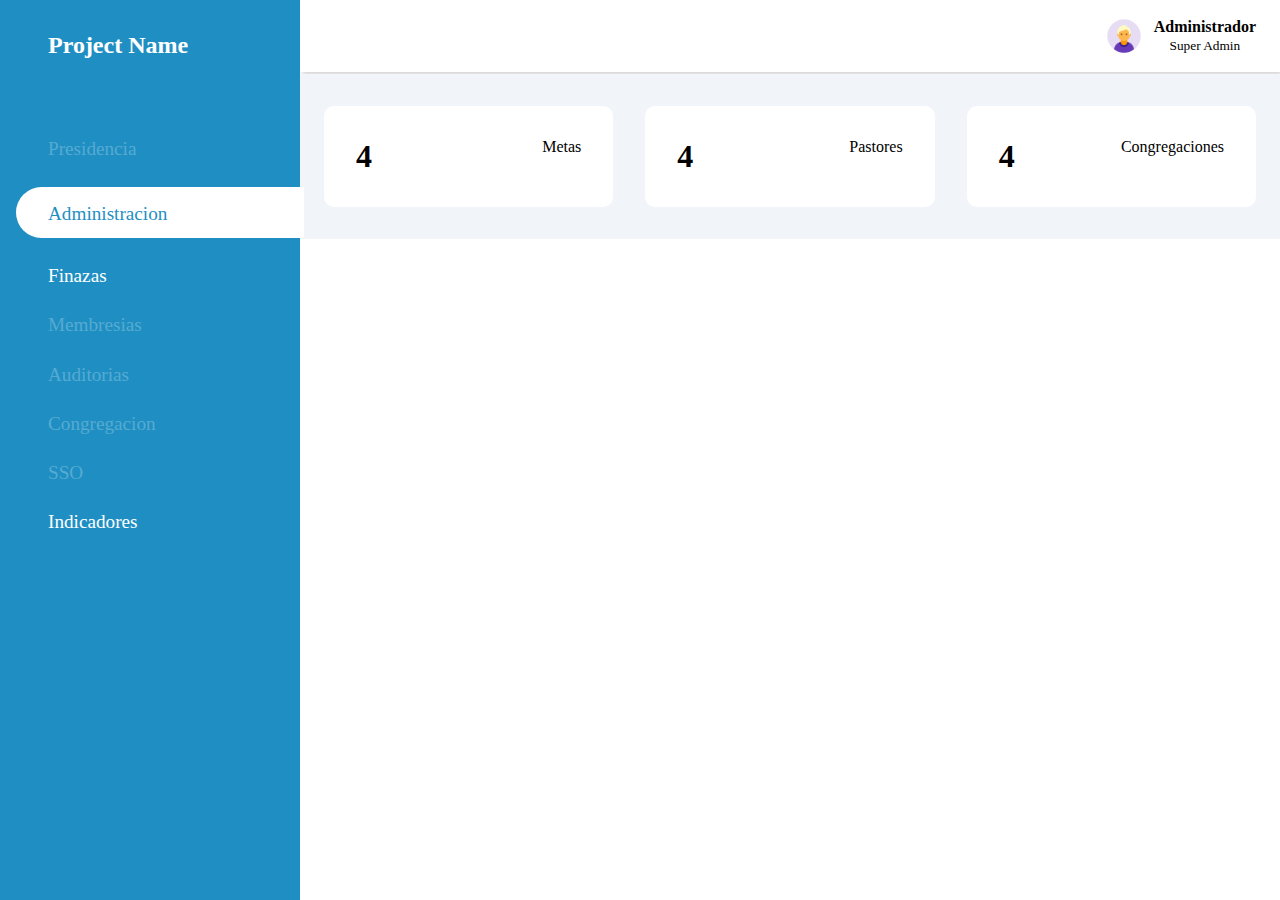
==== index.html @ 47a43f18 "finance" ====
<!DOCTYPE html>
<html lang="es">
  <head>
    <meta charset="UTF-8" />
    <meta http-equiv="X-Ua-Compatible" content="IE=edge" />
    <meta name="viewport" content="width=device-width, initial-scale=1.0" />
    <title>Project</title>
    <link
      rel="stylesheet"
      href="https://maxst.icons8.com/vue-static/landings/line-awesome/line-awesome/1.3.0/css/line-awesome.min.css"
    />
    <link rel="preconnect" href="https://fonts.gstatic.com" />
    <link
      href="https://fonts.googleapis.com/css2?family=Poppins:wght@300;400;500;600&display=swap"
      rel="stylesheet"
    />

    <link rel="stylesheet" href="./css/style.css" />
  </head>
  <body>
    <input
      type="checkbox"
      style="position: fixed; display: none"
      id="nav-toggle"
    />
    <div class="sidebar">
      <div class="sidebar-brand">
        <h2>
          <i class="las la-church"></i>
          <span class="site-name">Project Name</span>
        </h2>
      </div>

      <div class="sidebar-menu">
        <ul>
          <li class="inactive">
            <a><i class="las la-tools"></i> <span>Presidencia</span></a>
          </li>
          <li>
            <a class="active" href="./index.html"
              ><i class="las la-users-cog"></i> <span>Administracion</span></a
            >
          </li>
          <li>
            <a href="./finanzas.html"
              ><i class="las la-coins"></i> <span>Finazas</span></a
            >
          </li>
          <li class="inactive">
            <a><i class="las la-users"></i> <span>Membresias</span></a>
          </li>
          <li class="inactive">
            <a><i class="las la-search-dollar"></i> <span> Auditorias</span></a>
          </li>
          <li class="inactive">
            <a
              ><i class="las la-praying-hands"></i> <span>Congregacion</span></a
            >
          </li>
          <li class="inactive">
            <a><i class="las la-igloo"></i> <span>SSO</span></a>
          </li>
          <li>
            <a><i class="las la-compass"></i> <span>Indicadores</span></a>
          </li>
        </ul>
      </div>
    </div>

    <div class="main-content">
      <header>
        <h2>
          <label for="nav-toggle">
            <span class="las la-bars"></span>
          </label>
        </h2>

        <div class="user-wrapper">
          <img src="./img/avatar.png" alt="avatar" height="40px" />
          <div class="user-data">
            <h4>Administrador</h4>
            <small>Super Admin</small>
          </div>
        </div>
      </header>

      <main>
        <div class="cards-container">
          <div class="cards">
            <div class="card-single">
              <h1>4</h1>
              <span>Metas</span>
            </div>
            <div class="card-single">
              <h1>4</h1>
              <span>Pastores</span>
            </div>
            <div class="card-single">
              <h1>4</h1>
              <span>Congregaciones</span>
            </div>
          </div>
        </div>
      </main>
    </div>
  </body>
</html>
---- css/style.css ----
:root {
  --main-color: #1f8fc3;
  --dark-color: #1d223a;
  --gray-color: #8390a2;
}

* {
  padding: 0;
  margin: 0;
  box-sizing: content-box;
  list-style-type: none;
  text-decoration: none;
  font-family: "Poppins,sans-serif";
}

.sidebar {
  width: 300px;
  position: fixed;
  left: 0;
  top: 0;
  height: 100%;
  background: var(--main-color);
  z-index: 100;
  transition: width 300ms;
}

.sidebar-brand {
  height: 90px;
  padding: 2rem 0rem 1rem 2rem;
  color: #fff;
}

.sidebar-brand span {
  display: inline-block;
}

.sidebar-menu li {
  width: 96%;
  margin-bottom: 1.7rem;
  padding-left: 1rem;
}

.sidebar-menu a {
  padding-left: 1rem;
  display: block;
  color: #fff;
  font-size: 1.1rem;
}

i {
  margin-right: 1rem;
}

.sidebar-menu a.active {
  background: #fff;
  padding-top: 1rem;
  padding-bottom: 0.8rem;
  color: var(--main-color);
  border-radius: 30px 0px 0px 30px;
}
.sidebar-menu .inactive span {
  color: rgba(255, 255, 255, 0.253) !important;
}

.sidebar-menu a:first-child {
  font-size: 1.2rem;
  padding-right: 1rem;
}

#nav-toggle:checked + .sidebar {
  width: 70px;
}

#nav-toggle:checked + .sidebar .sidebar-brand,
#nav-toggle:checked + .sidebar li {
  padding-left: 1rem;
  text-align: center;
}

#nav-toggle:checked + .sidebar li a {
  padding-left: 0rem;
}

#nav-toggle:checked + .sidebard .sidebar-brand span:last-child,
#nav-toggle:checked + .sidebar li a span:last-child {
  display: none;
}

#nav-toggle:checked ~ .main-content {
  margin-left: 70px;
}

#nav-toggle:checked ~ .main-content header {
  width: calc(100%-70px);
  left: 70px;
}

.main-content {
  transition: margin-left 300ms;
  margin-left: 300px;
}

header {
  background: #fff;
  display: flex;
  justify-content: space-between;
  align-items: center;
  padding: 1rem 1.5rem;
  box-shadow: 2px 2px 5px rgba(0, 0, 0, 0.2);
  left: 300px;
  width: calc(100%-300px);
  top: 0;
  z-index: 100;
  transition: left 300ms;
}

header h2 {
  color: #222;
}

header label span {
  font-size: 1.7rem;
  padding-right: 1rem;
}
.user-wrapper {
  display: flex;
}

.user-wrapper img {
  margin-right: 10px;
}

.user-data {
  text-align: center;
  padding-top: 2px;
}

main {
  margin-top: 2px;
  padding: 2rem 1.5rem;
  background: #f1f5f9;
  min-height: calc(100vh-90px);
}

.cards {
  display: grid;
  grid-template-columns: repeat(3, 1fr);
  grid-gap: 2rem;
}

.card-single {
  display: flex;
  justify-content: space-between;
  background: #fff;
  padding: 2rem;
  border-radius: 10px;
}
#nav-toggle:checked + .sidebar .sidebar-brand h2 span:last-child {
  display: inline;
  font-size: 10px;
  display: flex;
  margin-right: 15px;
}

/*MEDIA QUERIES */

@media only screen and (max-width: 1200px) {
  .sidebar {
    width: 70px;
  }
  .sidebar .sidebar-brand,
  .sidebar li {
    padding-left: 1rem;
    text-align: center;
  }
  .sidebar li a {
    padding-left: 0rem;
  }

  .sidebar .sidebar-brand h2 span:last-child,
  .sidebar li a span:last-child {
    display: none;
  }

  .main-content {
    margin-left: 70px;
  }

  .main-content header {
    width: calc(100%-70px);
    left: 70px;
  }
}

@media only screen and (max-width: 768px) {
  .cards {
    grid-template-columns: repeat(2, 1fr);
  }

  .search-wrapper {
    display: none;
  }

  .sidebar {
    left: -100% !important;
  }

  header h2 {
    display: flex;
    align-items: center;
  }

  header h2 label {
    display: inline-block;
    text-align: center;

    padding-right: 0rem;
    margin-right: 0rem;
    height: 40px;
    width: 40px;
    border-radius: 50%;

    display: flex;
    z-index: 200;
  }

  header h2 span {
    text-align: center;
    padding-right: 0rem;
  }

  header {
    width: 100% !important;
    left: 0 !important;
  }

  .nav-toggle {
    position: fixed;
    left: 0;
  }
  .main-content {
    width: 100%;
    margin-left: 0rem;
  }

  #nav-toggle:checked + .sidebar {
    left: 0 !important;
    z-index: 100;
    width: 300px;
  }

  #nav-toggle:checked + .sidebar li a {
    padding-left: 1rem;
  }

  #nav-toggle:checked + .sidebar .sidebar-brand h2 span:last-child,
  #nav-toggle:checked + .sidebar li a span:last-child {
    display: inline;
  }
}

@media only screen and (max-width: 564px) {
  .cards {
    grid-template-columns: 100%;
  }
  .user-wrapper {
    margin-right: 2rem;
  }
}
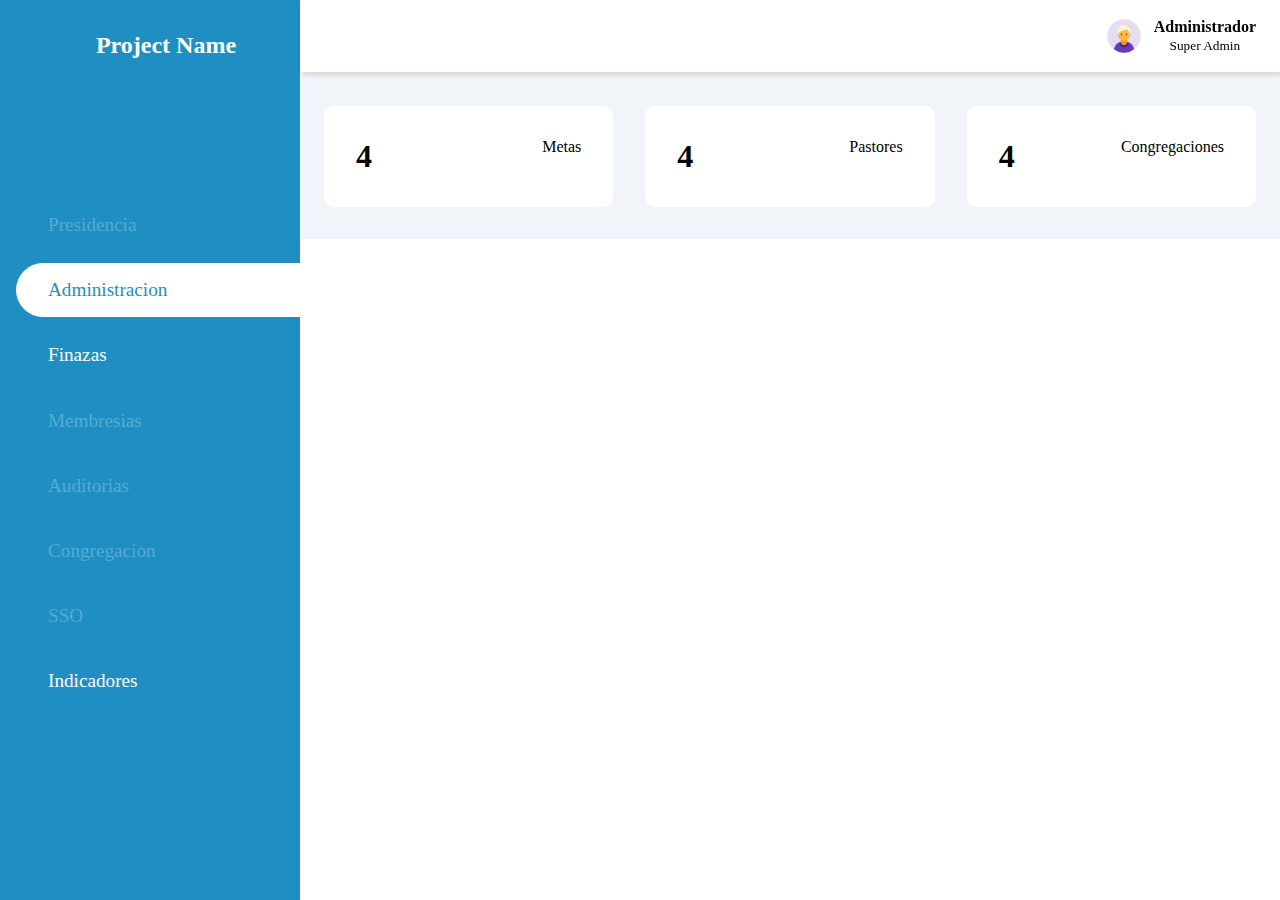
==== commit e46900ee: "some script" ====
--- a/index.html
+++ b/index.html
@@ -23,7 +23,7 @@
       style="position: fixed; display: none"
       id="nav-toggle"
     />
-    <div class="sidebar">
+    <div class="sidebar" id="sidebar">
       <div class="sidebar-brand">
         <h2>
           <i class="las la-church"></i>
@@ -70,7 +70,7 @@
     <div class="main-content">
       <header>
         <h2>
-          <label for="nav-toggle">
+          <label for="nav-toggle" id="label-nav-toggle">
             <span class="las la-bars"></span>
           </label>
         </h2>
@@ -80,6 +80,10 @@
           <div class="user-data">
             <h4>Administrador</h4>
             <small>Super Admin</small>
+          </div>
+          <div class="user-actions">
+            <span><i class="las la-user"></i>Cuenta</span>
+            <span><i class="las la-door-open"></i>Salir</span>
           </div>
         </div>
       </header>
@@ -105,3 +109,5 @@
     </div>
   </body>
 </html>
+
+<script src="./js/script.js"></script>
--- a/css/style.css
+++ b/css/style.css
@@ -25,18 +25,26 @@
 }
 
 .sidebar-brand {
-  height: 90px;
+  height: 150px;
   padding: 2rem 0rem 1rem 2rem;
   color: #fff;
 }
 
-.sidebar-brand span {
-  display: inline-block;
+.sidebar-brand h2 {
+  display: flex;
+  flex-direction: column;
+  justify-content: center;
+  align-items: center;
+  margin-bottom: 4rem;
+}
+
+.sidebar-brand h2 i {
+  font-size: 6rem;
 }
 
 .sidebar-menu li {
   width: 96%;
-  margin-bottom: 1.7rem;
+  margin-bottom: 0.7rem;
   padding-left: 1rem;
 }
 
@@ -51,15 +59,26 @@
   margin-right: 1rem;
 }
 
+.sidebar-menu a {
+  padding: 1rem;
+}
 .sidebar-menu a.active {
   background: #fff;
-  padding-top: 1rem;
-  padding-bottom: 0.8rem;
   color: var(--main-color);
   border-radius: 30px 0px 0px 30px;
 }
 .sidebar-menu .inactive span {
   color: rgba(255, 255, 255, 0.253) !important;
+}
+.sidebar-menu a:hover {
+  background: rgba(255, 255, 255, 0.733);
+
+  color: var(--main-color);
+  border-radius: 30px 0px 0px 30px;
+}
+
+.sidebar-menu .inactive a:hover {
+  background: none;
 }
 
 .sidebar-menu a:first-child {
@@ -112,6 +131,7 @@
   top: 0;
   z-index: 100;
   transition: left 300ms;
+  position: sticky;
 }
 
 header h2 {
@@ -134,6 +154,34 @@
   text-align: center;
   padding-top: 2px;
 }
+
+/*----------------USERACTIONS ----------------------------------*/
+.user-actions {
+  position: absolute;
+  display: none;
+  top: 4.5rem;
+  right: 1;
+  width: 150px;
+  background: white;
+  border: 1px solid rgba(0, 0, 0, 0.11);
+  border-radius: 10px;
+}
+
+.visible {
+  display: flex;
+  flex-direction: column;
+  justify-content: space-around;
+}
+
+.user-actions span {
+  padding: 1rem;
+  cursor: pointer;
+}
+
+.user-actions span:hover {
+  color: var(--main-color);
+}
+/*----------------END USERACTIONS ----------------------------------*/
 
 main {
   margin-top: 2px;
@@ -141,7 +189,11 @@
   background: #f1f5f9;
   min-height: calc(100vh-90px);
 }
-
+.main-finanzas {
+  margin-top: 2px;
+  padding: 2rem 1.5rem;
+  min-height: calc(100vh-90px);
+}
 .cards {
   display: grid;
   grid-template-columns: repeat(3, 1fr);
@@ -162,6 +214,160 @@
   margin-right: 15px;
 }
 
+#nav-toggle:checked + .sidebar .sidebar-brand h2 i {
+  font-size: 3rem;
+}
+
+/*--------------------MAIN SUBMENU-----------------*/
+.main-sub-menu {
+  font-size: 1.1rem;
+  padding: 0rem 2rem;
+  display: flex;
+  justify-content: center;
+}
+
+.main-sub-menu select {
+  cursor: pointer;
+  font-size: 1rem;
+  border: none;
+  color: #fff;
+  background: var(--dark-color);
+  padding: 0.5rem 4.5rem;
+  margin-top: 25px;
+  outline: none;
+}
+/*--------------------END MAIN SUBMENU-----------------*/
+
+/*----------------TABLE  CARD CONTAINER----------------------------------*/
+.table-container {
+  padding: 0rem 2rem;
+}
+
+.card {
+  background: #fff;
+}
+
+.card-header {
+  padding: 1rem;
+  margin: 1rem;
+  display: flex;
+  justify-content: space-between;
+  align-items: center;
+  border-radius: 10px;
+  border: 1px solid #04111f23;
+}
+.card-header button {
+  background: var(--main-color);
+  border-radius: 10px;
+  color: #fff;
+  height: 1.6rem;
+  width: auto;
+  align-self: center;
+  margin-top: 1rem;
+  border: 1px solid var(--main-color);
+}
+
+/*----------------TABLE  FORM ----------------------------------*/
+.table-form {
+  display: grid;
+  grid-template-columns: repeat(5, 1fr);
+  grid-gap: 1rem;
+  justify-content: space-between;
+  width: 80%;
+}
+.table-form label {
+  font-weight: bold;
+  color: rgba(34, 34, 34, 0.836);
+}
+.table-form input,
+select {
+  height: 1.5rem;
+  padding-left: 4px;
+  margin: 10px 0px;
+  border: 1px solid #8390a231;
+  border-radius: 10px;
+}
+.form-control {
+  display: flex;
+  flex-direction: column;
+}
+/*----------------END TABLE  FORM ----------------------------------*/
+/*----------------TABLE ----------------------------------*/
+
+table {
+  border-collapse: collapse;
+}
+
+thead tr {
+  background: var(--dark-color);
+}
+
+thead td {
+  font-weight: 700;
+  color: #fff;
+}
+
+td {
+  padding: 0.5rem 1rem;
+  font-size: 0.9rem;
+  color: rgba(34, 34, 34, 0.781);
+}
+
+td .status {
+  display: inline-block;
+  height: 10px;
+  width: 10px;
+  border-radius: 50%;
+  margin-left: 1rem;
+}
+
+tr td:last-child {
+  display: flex;
+  align-items: center;
+}
+
+.status {
+  display: flex;
+  justify-content: space-between;
+}
+.green {
+  background: rgba(6, 192, 83, 0.486);
+  margin-right: 20px;
+}
+
+.red {
+  background: rgba(219, 69, 10, 0.849);
+  margin-right: 20px;
+}
+
+.orange {
+  background: rgba(240, 160, 11, 0.849);
+  margin-right: 20px;
+}
+
+.table-responsive {
+  width: 100%;
+  overflow-x: auto;
+}
+
+/*----------------------TABLE PAGINATION---------------------------*/
+
+.pagination {
+  width: 90%;
+  display: flex;
+  justify-content: center;
+  margin: auto;
+  padding: 1rem;
+  border-top: 1px solid rgba(128, 128, 128, 0.445);
+}
+.pagination a {
+  color: #1f8fc3;
+  margin: 6px;
+  cursor: pointer;
+}
+
+/*----------------------TABLE PAGINATION---------------------------*/
+
 /*MEDIA QUERIES */
 
 @media only screen and (max-width: 1200px) {
@@ -189,6 +395,10 @@
   .main-content header {
     width: calc(100%-70px);
     left: 70px;
+  }
+
+  .table-form {
+    grid-template-columns: repeat(2, 1fr);
   }
 }
 
@@ -233,6 +443,9 @@
     width: 100% !important;
     left: 0 !important;
   }
+  #nav-toggle:checked ~ .main-content {
+    margin: 0;
+  }
 
   .nav-toggle {
     position: fixed;
@@ -257,12 +470,34 @@
   #nav-toggle:checked + .sidebar li a span:last-child {
     display: inline;
   }
+
+  .sidebar-brand {
+    height: 90px;
+  }
+
+  .sidebar-brand h2 {
+    display: none;
+  }
+
+  .card-header {
+    flex-direction: column;
+    flex-grow: initial;
+    flex-wrap: nowrap;
+    margin-top: 1rem;
+  }
+
+  .table-form {
+    grid-template-columns: repeat(2, 1fr);
+  }
 }
 
 @media only screen and (max-width: 564px) {
   .cards {
     grid-template-columns: 100%;
   }
+  .table-form {
+    grid-template-columns: repeat(1, 1fr);
+  }
   .user-wrapper {
     margin-right: 2rem;
   }
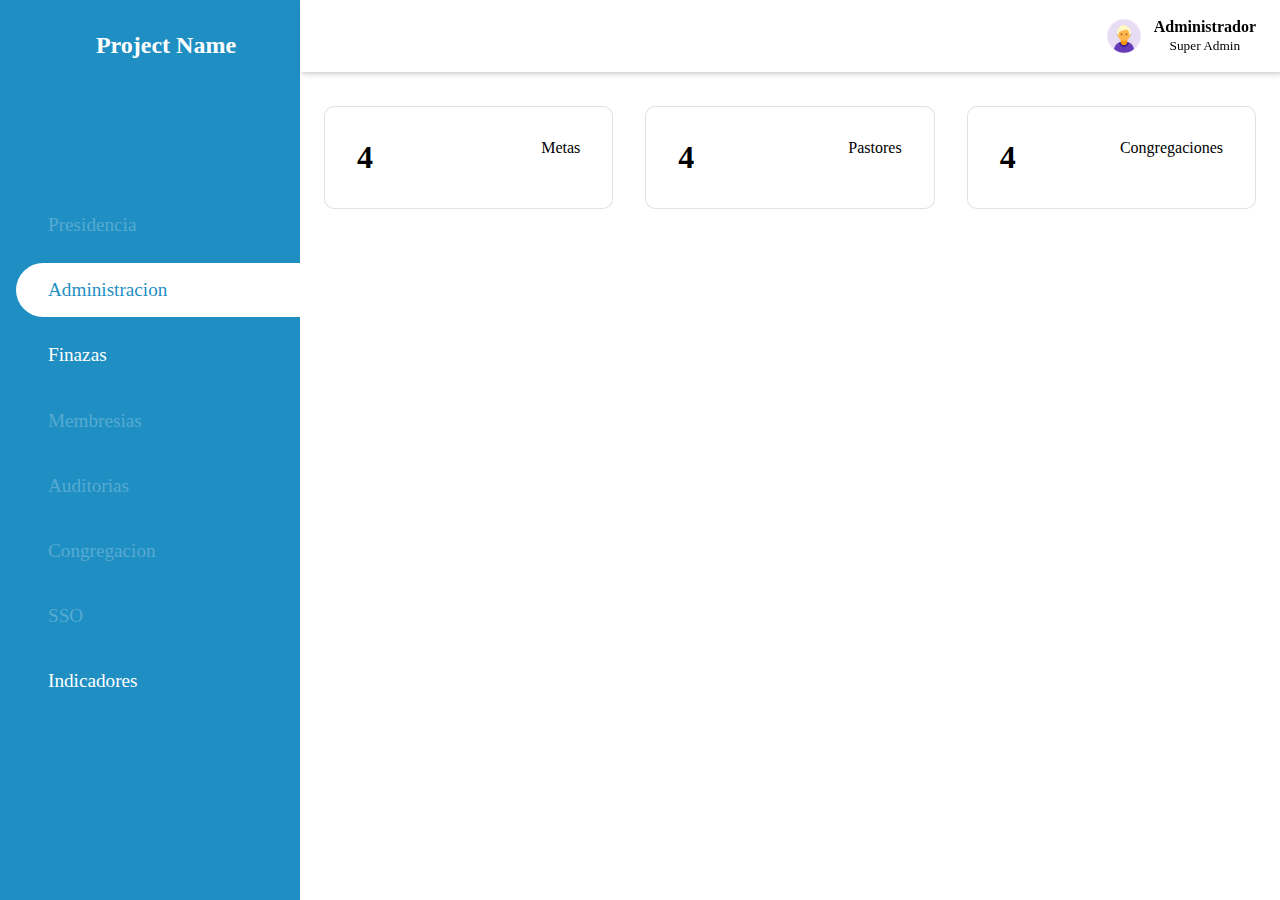
==== commit 274d7c83: "some script 2" ====
--- a/index.html
+++ b/index.html
@@ -70,8 +70,8 @@
     <div class="main-content">
       <header>
         <h2>
-          <label for="nav-toggle" id="label-nav-toggle">
-            <span class="las la-bars"></span>
+          <label for="nav-toggle" class="label-nav-toggle">
+            <span class="las la-bars" id='toggle-indicator'></span>
           </label>
         </h2>
 
--- a/css/style.css
+++ b/css/style.css
@@ -36,10 +36,6 @@
   justify-content: center;
   align-items: center;
   margin-bottom: 4rem;
-}
-
-.sidebar-brand h2 i {
-  font-size: 6rem;
 }
 
 .sidebar-menu li {
@@ -142,6 +138,10 @@
   font-size: 1.7rem;
   padding-right: 1rem;
 }
+
+.sidebar-brand h2 i {
+  font-size: 6rem;
+}
 .user-wrapper {
   display: flex;
 }
@@ -186,7 +186,7 @@
 main {
   margin-top: 2px;
   padding: 2rem 1.5rem;
-  background: #f1f5f9;
+
   min-height: calc(100vh-90px);
 }
 .main-finanzas {
@@ -206,16 +206,19 @@
   background: #fff;
   padding: 2rem;
   border-radius: 10px;
+  border: 1px solid #1d223a21;
 }
 #nav-toggle:checked + .sidebar .sidebar-brand h2 span:last-child {
-  display: inline;
   font-size: 10px;
-  display: flex;
+  display: none;
   margin-right: 15px;
 }
-
 #nav-toggle:checked + .sidebar .sidebar-brand h2 i {
-  font-size: 3rem;
+  font-size: 2rem;
+}
+
+#nav-toggle:checked + .sidebar .sidebar-brand {
+  height: 90px;
 }
 
 /*--------------------MAIN SUBMENU-----------------*/
@@ -374,6 +377,9 @@
   .sidebar {
     width: 70px;
   }
+  .sidebar-brand h2 i {
+    font-size: 2rem;
+  }
   .sidebar .sidebar-brand,
   .sidebar li {
     padding-left: 1rem;
@@ -388,6 +394,14 @@
     display: none;
   }
 
+  .sidebar-brand {
+    height: 90px;
+  }
+
+  .sidebar-brand h2 {
+    display: inline-block;
+  }
+
   .main-content {
     margin-left: 70px;
   }
@@ -405,10 +419,6 @@
 @media only screen and (max-width: 768px) {
   .cards {
     grid-template-columns: repeat(2, 1fr);
-  }
-
-  .search-wrapper {
-    display: none;
   }
 
   .sidebar {
@@ -439,10 +449,7 @@
     padding-right: 0rem;
   }
 
-  header {
-    width: 100% !important;
-    left: 0 !important;
-  }
+ 
   #nav-toggle:checked ~ .main-content {
     margin: 0;
   }
@@ -489,6 +496,7 @@
   .table-form {
     grid-template-columns: repeat(2, 1fr);
   }
+
 }
 
 @media only screen and (max-width: 564px) {
@@ -498,7 +506,5 @@
   .table-form {
     grid-template-columns: repeat(1, 1fr);
   }
-  .user-wrapper {
-    margin-right: 2rem;
-  }
-}
+  
+}
